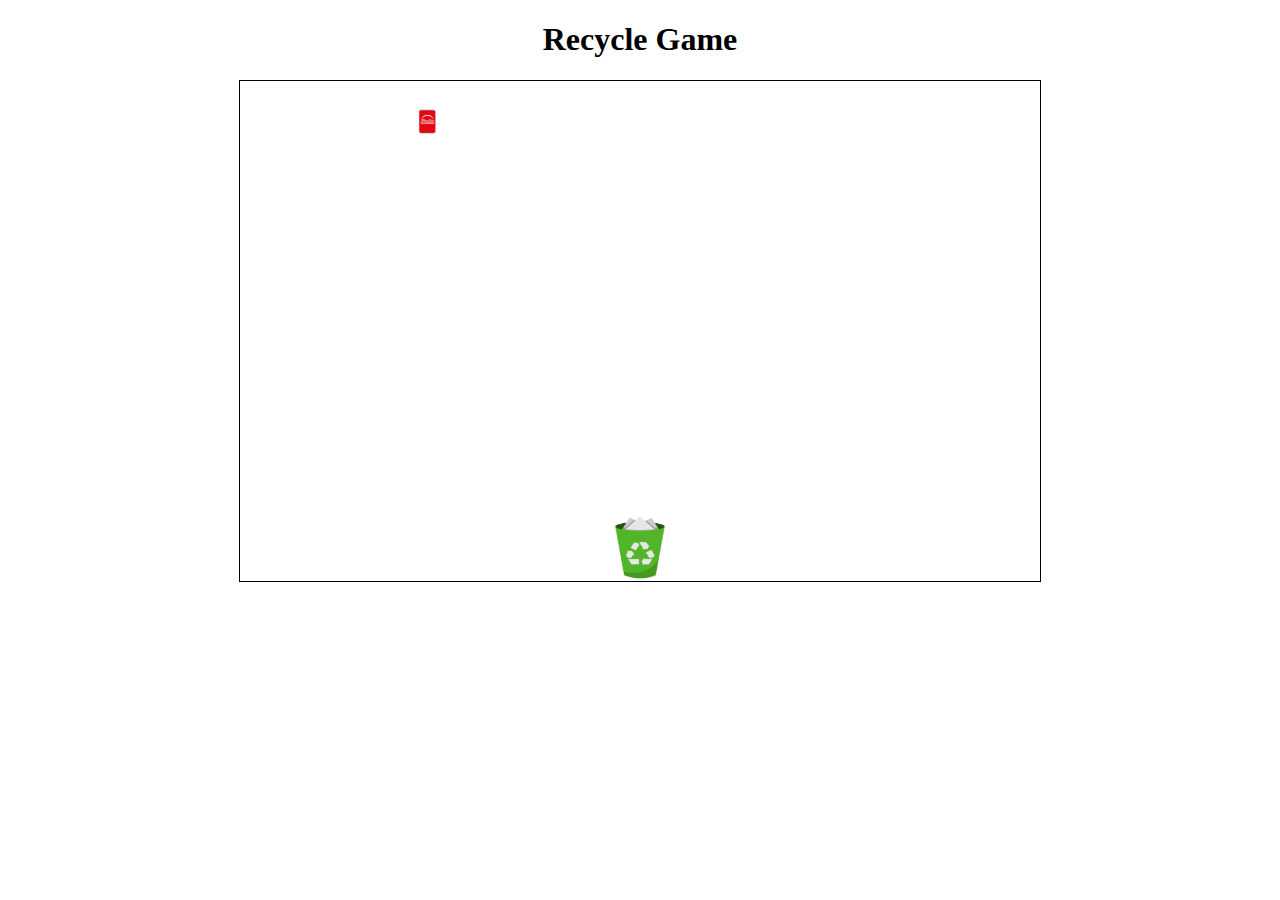
==== index.html @ c36e9877 "fixed bin movement and canvas resolution" ====
<!DOCTYPE html>
<html lang="en">
  <head>
    <title>Recycle Game</title>
    <meta http-equiv="Content-Type" content="text/html; charset=UTF-8">
    <meta charset="utf-8">
    <meta http-equiv="X-UA-Compatible" content="IE=edge">
    <meta name="viewport" content="width=device-width, initial-scale=1">
    <meta name="description" content="">
    <meta name="author" content="">

    <script src="http://ajax.googleapis.com/ajax/libs/jquery/2.1.1/jquery.min.js"></script>

    <!-- <link href="css/bootstrap.min.css" rel="stylesheet"> -->
    <link href="css/style.css" rel="stylesheet">
  </head>

  <body>
    <div class="container">
      <div class="row logo">
        <h1>Recycle Game</h1>
      </div>

      <canvas id="canvas"></canvas>
    </div>

    <!-- <script src="js/script.js"></script> -->
    <script src="js/rubbish.js"></script>
    <script src="js/bin.js"></script>
    <script src="js/controller.js"></script>
    <script src="js/game.js"></script>
    <script src="js/main.js"></script>
  </body>
</html>
---- css/style.css ----
body {
  background-color: white;
}

h1 {
  text-align: center;
}

#canvas {
  height: 500px;
  width: 800px;
  border: 1px solid black;
  display: block;
  margin: 0 auto;
}

/*@media(max-width: 1200px) {
  #canvas {
    width: 90%;
    height: auto;
  }
}*/
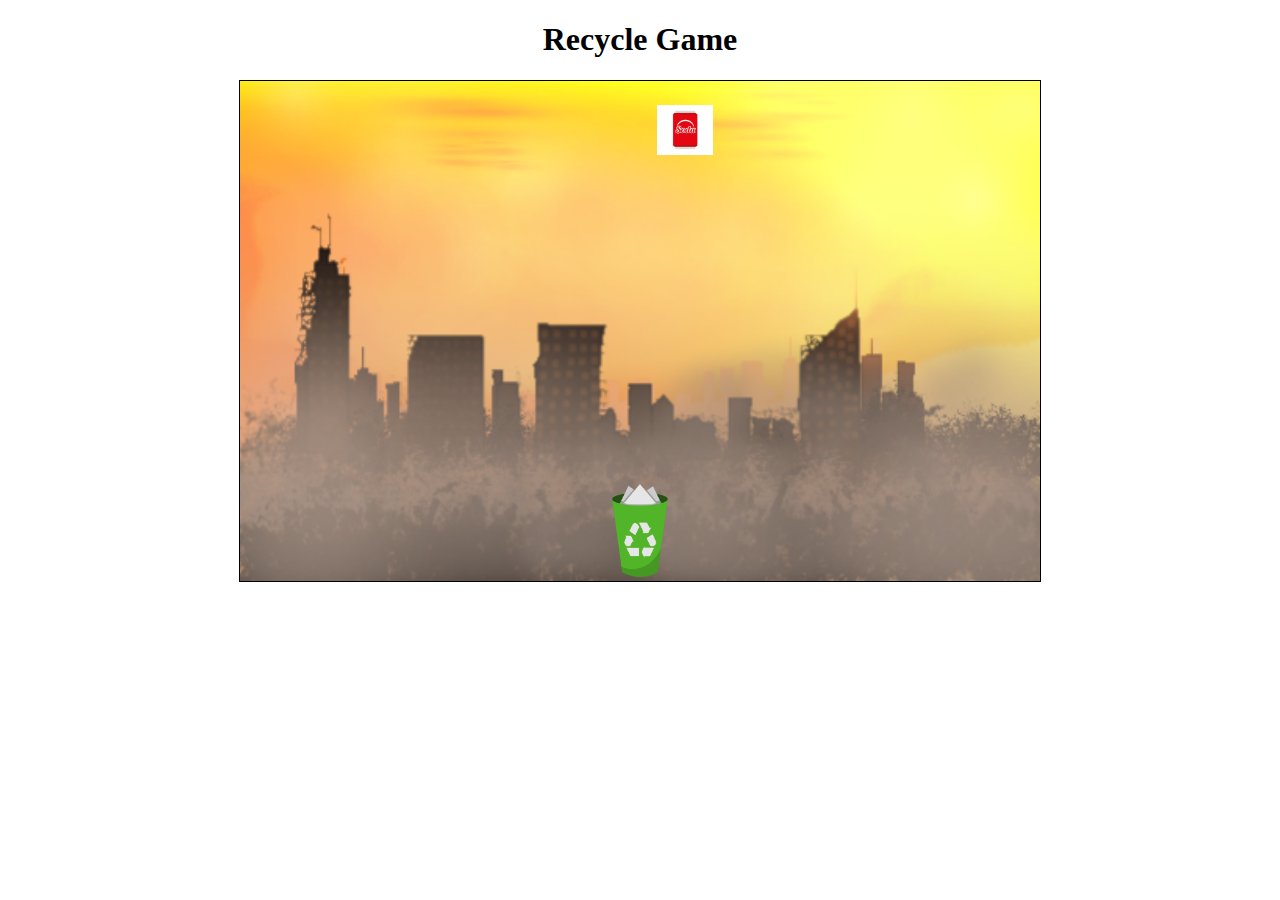
==== commit 10e991d9: "working background" ====
--- a/index.html
+++ b/index.html
@@ -25,6 +25,7 @@
     </div>
 
     <!-- <script src="js/script.js"></script> -->
+    <script src="js/backgd.js"></script>
     <script src="js/rubbish.js"></script>
     <script src="js/bin.js"></script>
     <script src="js/controller.js"></script>
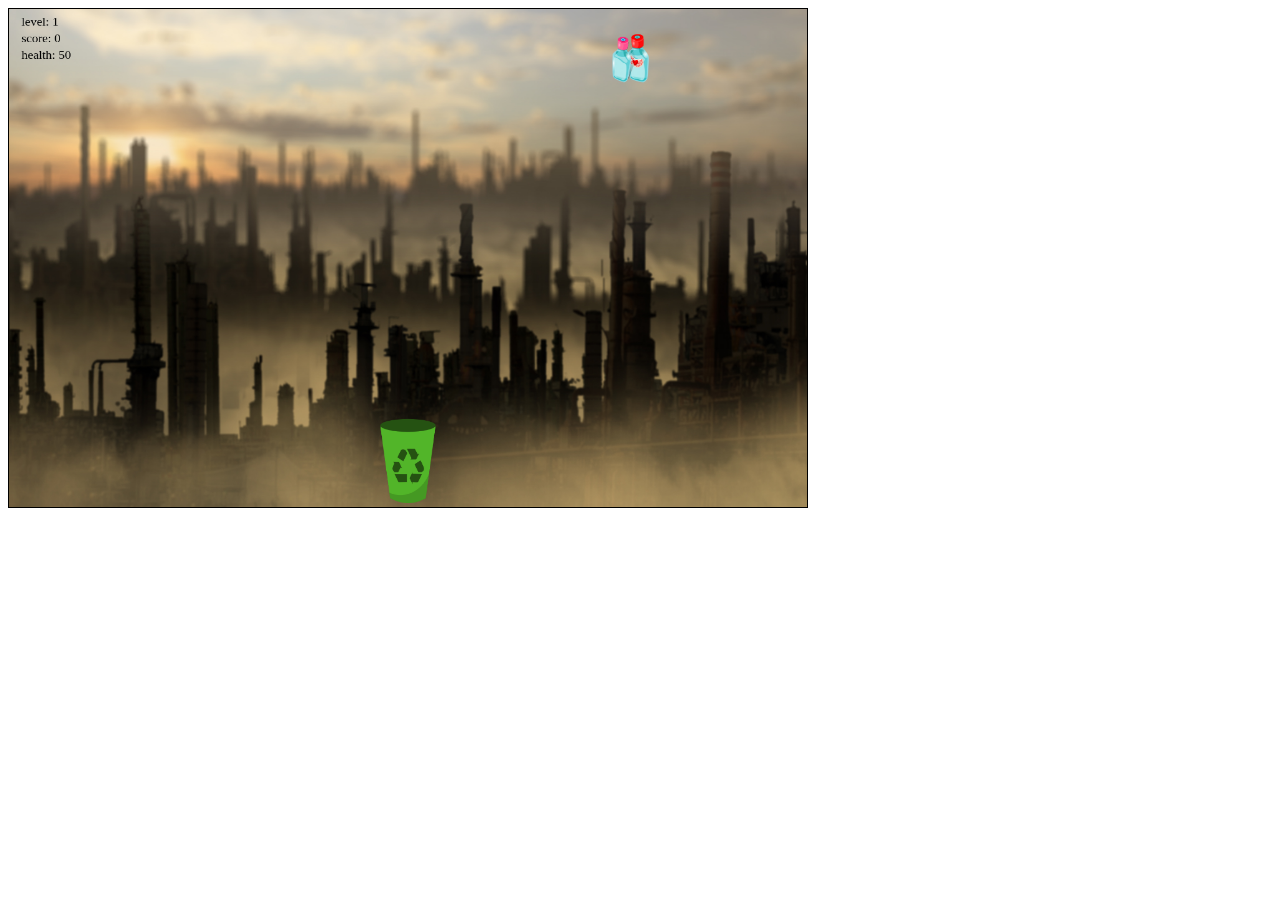
==== commit 32b40125: "fixed changing level and background" ====
--- a/index.html
+++ b/index.html
@@ -8,7 +8,7 @@
     <meta name="viewport" content="width=device-width, initial-scale=1">
     <meta name="description" content="">
     <meta name="author" content="">
-
+    <link href="https://fonts.googleapis.com/css?family=Chelsea+Market" rel="stylesheet">
     <script src="http://ajax.googleapis.com/ajax/libs/jquery/2.1.1/jquery.min.js"></script>
 
     <!-- <link href="css/bootstrap.min.css" rel="stylesheet"> -->
@@ -17,11 +17,12 @@
 
   <body>
     <div class="container">
-      <div class="row logo">
-        <h1>Recycle Game</h1>
+      <div class="menu">
+        <h1>Recyclable</h1>
+        <h2>Click anywhere to start</h2>
       </div>
+      <canvas id="canvas"></canvas>
 
-      <canvas id="canvas"></canvas>
     </div>
 
     <!-- <script src="js/script.js"></script> -->
--- a/css/style.css
+++ b/css/style.css
@@ -1,12 +1,43 @@
+*, *:before, *:after {
+  box-sizing: border-box;
+}
+
 body {
   background-color: white;
 }
 
+.container {
+  position: relative;
+}
+
+.menu {
+  position: absolute;
+  background-image: url('../assets/bg-beach.jpg');
+  background-size: 100%;
+  height: 500px;
+  width: 800px;
+  display: block;
+  text-align: center;
+  font-family: 'Chelsea Market', cursive;
+  font-size: 2em;
+}
+
 h1 {
   text-align: center;
+  margin-top: 20%;
+  color: white;
+  text-shadow: 1px 1px 2px #000000;
 }
 
+h2 {
+  text-align: center;
+  color: white;
+  text-shadow: 1px 1px 2px #000000;
+}
+
+
 #canvas {
+  position: absolute;
   height: 500px;
   width: 800px;
   border: 1px solid black;
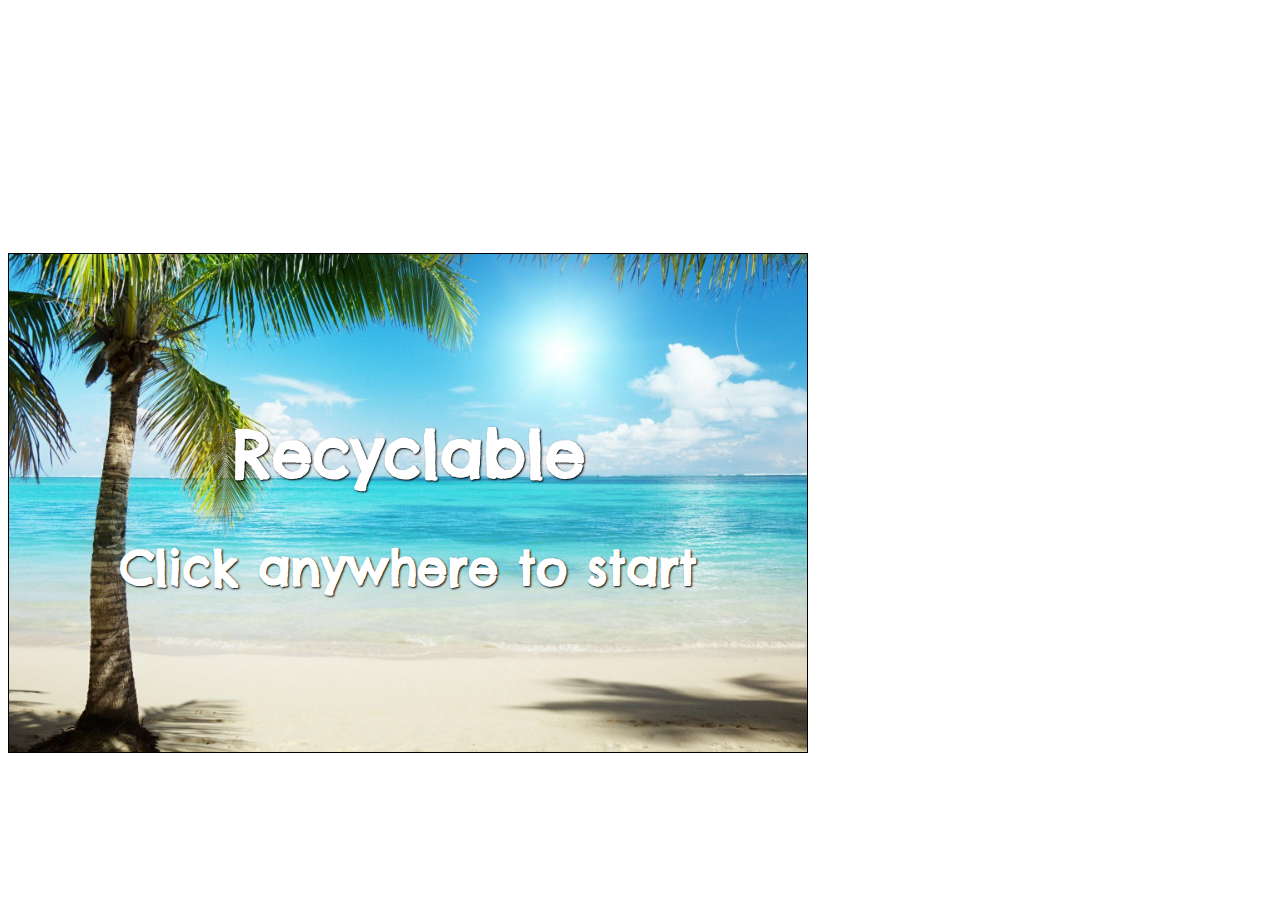
==== commit b074e0e0: "menu page testing" ====
--- a/index.html
+++ b/index.html
@@ -17,7 +17,7 @@
 
   <body>
     <div class="container">
-      <div class="menu">
+      <div id="menu">
         <h1>Recyclable</h1>
         <h2>Click anywhere to start</h2>
       </div>
@@ -32,5 +32,7 @@
     <script src="js/controller.js"></script>
     <script src="js/game.js"></script>
     <script src="js/main.js"></script>
+
+    <h1>Instruction</h1>
   </body>
 </html>--- a/css/style.css
+++ b/css/style.css
@@ -10,13 +10,12 @@
   position: relative;
 }
 
-.menu {
+#menu {
   position: absolute;
-  background-image: url('../assets/bg-beach.jpg');
+  background-image: url('../assets/menu-bg-beach.jpg');
   background-size: 100%;
   height: 500px;
   width: 800px;
-  display: block;
   text-align: center;
   font-family: 'Chelsea Market', cursive;
   font-size: 2em;
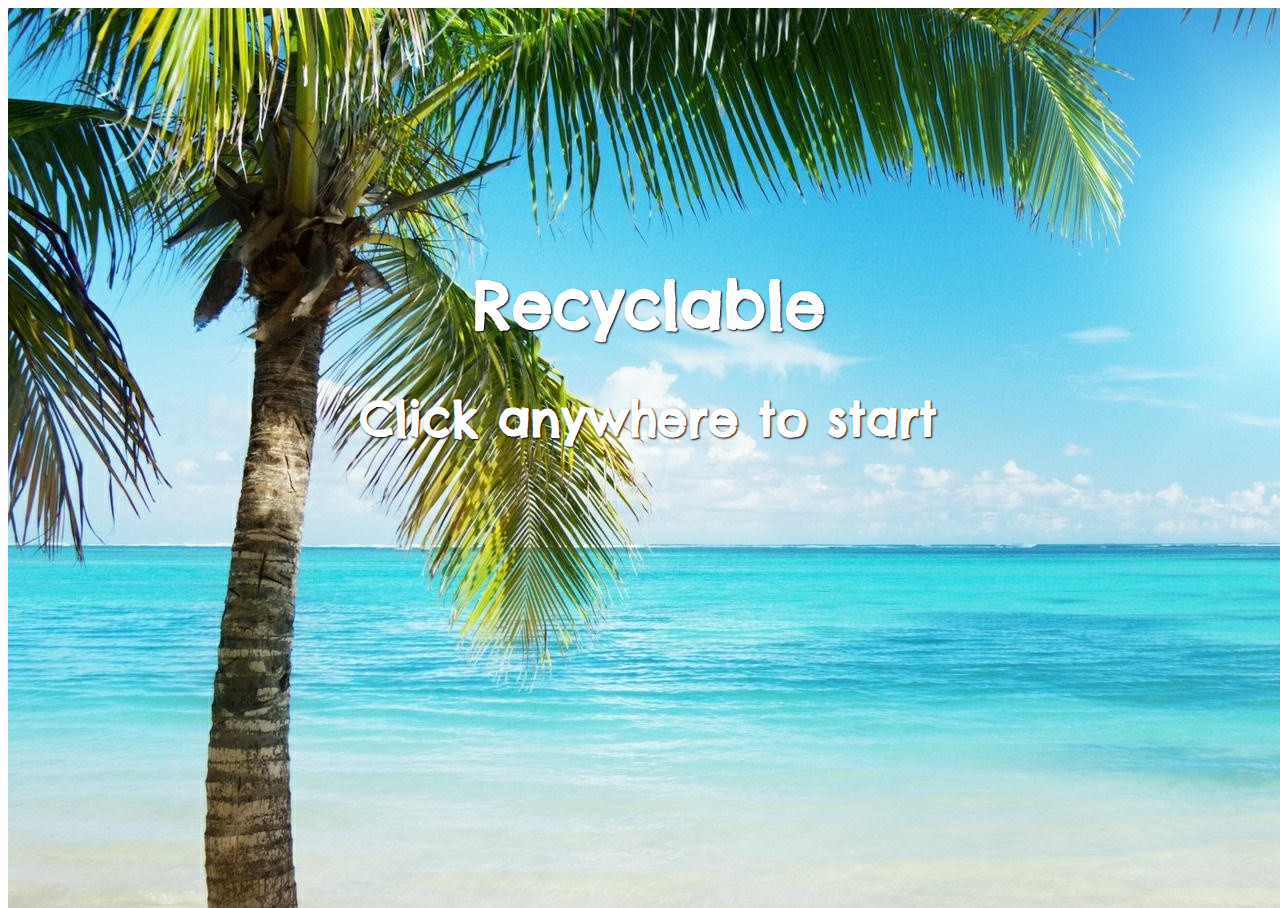
==== commit 4574df3f: "added summary page" ====
--- a/index.html
+++ b/index.html
@@ -22,7 +22,9 @@
         <h2>Click anywhere to start</h2>
       </div>
       <canvas id="canvas"></canvas>
-
+      <div id="gameover">
+        <h1>Game Over</h1>
+        <h2>Click to restart</h2>
     </div>
 
     <!-- <script src="js/script.js"></script> -->
@@ -32,7 +34,5 @@
     <script src="js/controller.js"></script>
     <script src="js/game.js"></script>
     <script src="js/main.js"></script>
-
-    <h1>Instruction</h1>
   </body>
 </html>--- a/css/style.css
+++ b/css/style.css
@@ -1,11 +1,3 @@
-*, *:before, *:after {
-  box-sizing: border-box;
-}
-
-body {
-  background-color: white;
-}
-
 .container {
   position: relative;
 }
@@ -13,9 +5,9 @@
 #menu {
   position: absolute;
   background-image: url('../assets/menu-bg-beach.jpg');
-  background-size: 100%;
-  height: 500px;
-  width: 800px;
+  height: 100vh;
+  width: 100vw;
+/*  border: 1px solid black;*/
   text-align: center;
   font-family: 'Chelsea Market', cursive;
   font-size: 2em;
@@ -34,14 +26,23 @@
   text-shadow: 1px 1px 2px #000000;
 }
 
-
 #canvas {
   position: absolute;
-  height: 500px;
-  width: 800px;
-  border: 1px solid black;
+  height: window.innerHeight;
+  width: window.innerWidth;
+/*  border: 1px solid black;*/
   display: block;
   margin: 0 auto;
+}
+
+#gameover {
+  position: absolute;
+  height: 100vh;
+  width: 100vw;
+  text-align: center;
+  font-family: 'Chelsea Market', cursive;
+  font-size: 2em;
+  display: none;
 }
 
 /*@media(max-width: 1200px) {
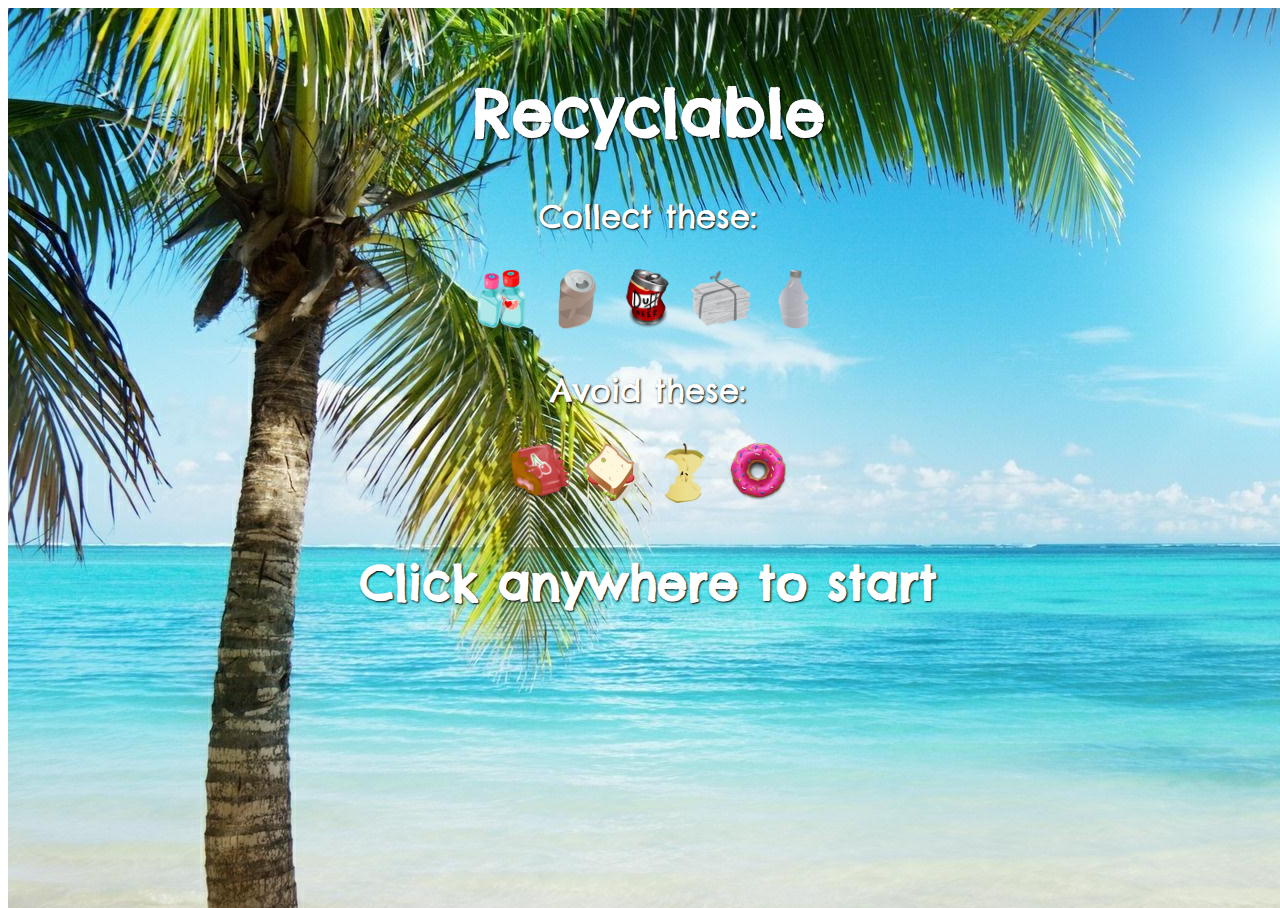
==== commit 65f6a141: "add health icon, instructions" ====
--- a/index.html
+++ b/index.html
@@ -19,12 +19,24 @@
     <div class="container">
       <div id="menu">
         <h1>Recyclable</h1>
+        <p>Collect these:</p>
+        <div class="row col-md-10">
+          <img class="collect" src = "assets/obj-bottles-clear.png">
+          <img class="collect" src = "assets/obj-crushedcan-brown.png">
+          <img class="collect" src = "assets/obj-duffcan.png">
+          <img class="collect" src = "assets/obj-newspaper-stack.png">
+          <img class="collect" src = "assets/obj-crushedbottle-gray.png">
+        </div>
+        <p>Avoid these:</p>
+        <div class="row col-md-10">
+          <img class="avoid" src = "assets/obj-eatencandybar-red.png">
+          <img class="avoid" src = "assets/obj-sandwich.png">
+          <img class="avoid" src = "assets/obj-applecore-dull.png">
+          <img class="avoid" src = "assets/obj-donut-homer.png">
+        </div>
         <h2>Click anywhere to start</h2>
       </div>
       <canvas id="canvas"></canvas>
-      <div id="gameover">
-        <h1>Game Over</h1>
-        <h2>Click to restart</h2>
     </div>
 
     <!-- <script src="js/script.js"></script> -->
--- a/css/style.css
+++ b/css/style.css
@@ -15,7 +15,7 @@
 
 h1 {
   text-align: center;
-  margin-top: 20%;
+  margin-top: 5%;
   color: white;
   text-shadow: 1px 1px 2px #000000;
 }
@@ -24,6 +24,24 @@
   text-align: center;
   color: white;
   text-shadow: 1px 1px 2px #000000;
+}
+
+p {
+  text-align: center;
+  color: white;
+  text-shadow: 1px 1px 2px #000000;
+}
+
+.collect {
+  height: 60px;
+  width: 60px;
+  display: inline-block;
+}
+
+.avoid {
+  height: 60px;
+  width: 60px;
+  display: inline-block;
 }
 
 #canvas {
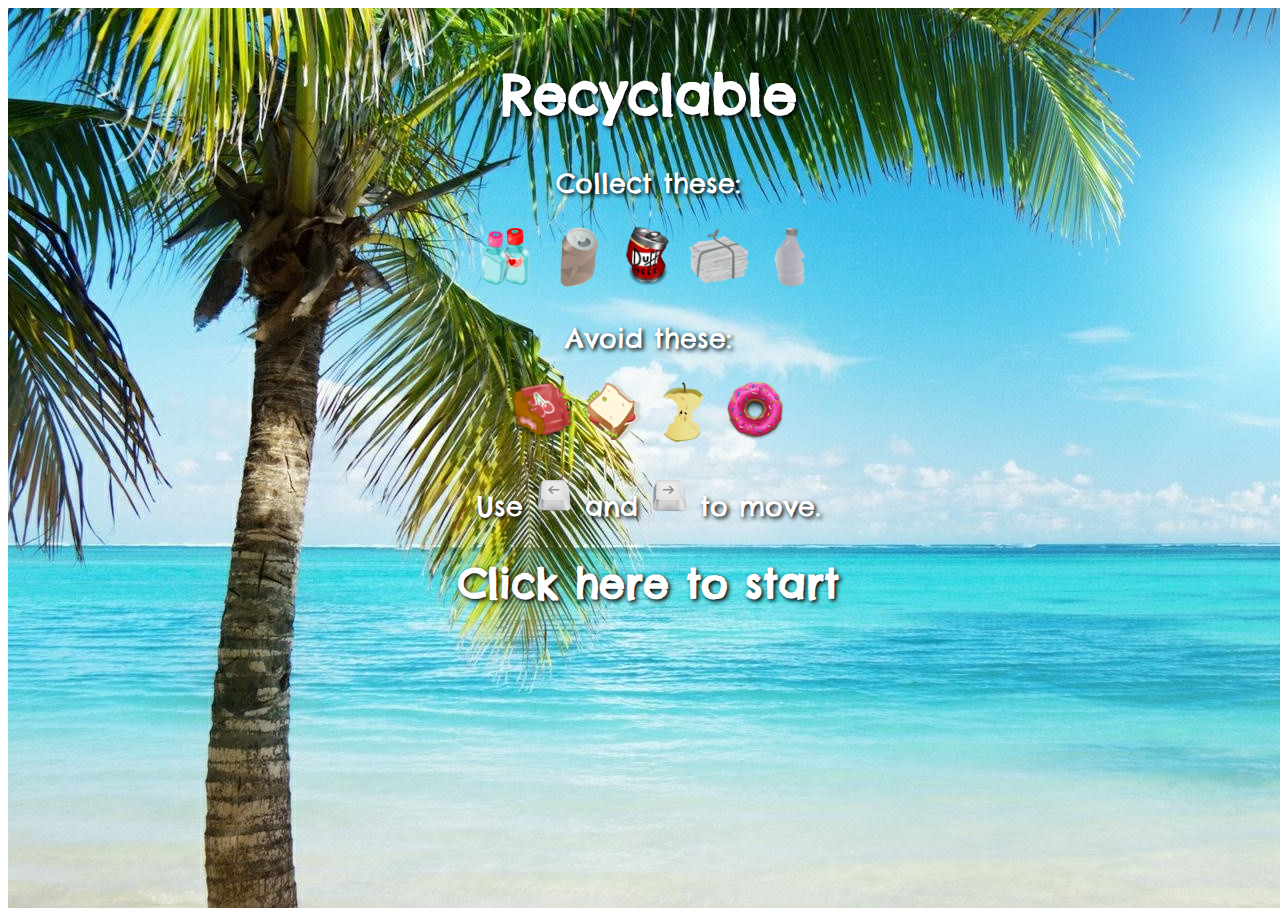
==== commit 4c8aa935: "fixed restart function" ====
--- a/index.html
+++ b/index.html
@@ -20,21 +20,26 @@
       <div id="menu">
         <h1>Recyclable</h1>
         <p>Collect these:</p>
+        <div class="row">
+          <div class="col-md-5 pull-left">
+            <img class="collect" src = "assets/obj-bottles-clear.png">
+            <img class="collect" src = "assets/obj-crushedcan-brown.png">
+            <img class="collect" src = "assets/obj-duffcan.png">
+            <img class="collect" src = "assets/obj-newspaper-stack.png">
+            <img class="collect" src = "assets/obj-crushedbottle-gray.png">
+          </div>
+        <p>Avoid these:</p>
+          <div class="col-md-5 pull-right">
+            <img class="avoid" src = "assets/obj-eatencandybar-red.png">
+            <img class="avoid" src = "assets/obj-sandwich.png">
+            <img class="avoid" src = "assets/obj-applecore-dull.png">
+            <img class="avoid" src = "assets/obj-donut-homer.png">
+          </div>
+        </div>
         <div class="row col-md-10">
-          <img class="collect" src = "assets/obj-bottles-clear.png">
-          <img class="collect" src = "assets/obj-crushedcan-brown.png">
-          <img class="collect" src = "assets/obj-duffcan.png">
-          <img class="collect" src = "assets/obj-newspaper-stack.png">
-          <img class="collect" src = "assets/obj-crushedbottle-gray.png">
+          <p> Use <img class="key" src="assets/leftkey.png"> and <img class="key" src="assets/rightkey.png"> to move.</p>
         </div>
-        <p>Avoid these:</p>
-        <div class="row col-md-10">
-          <img class="avoid" src = "assets/obj-eatencandybar-red.png">
-          <img class="avoid" src = "assets/obj-sandwich.png">
-          <img class="avoid" src = "assets/obj-applecore-dull.png">
-          <img class="avoid" src = "assets/obj-donut-homer.png">
-        </div>
-        <h2>Click anywhere to start</h2>
+        <h2>Click here to start</h2>
       </div>
       <canvas id="canvas"></canvas>
     </div>
--- a/css/style.css
+++ b/css/style.css
@@ -10,26 +10,26 @@
 /*  border: 1px solid black;*/
   text-align: center;
   font-family: 'Chelsea Market', cursive;
-  font-size: 2em;
+  font-size: 1.7em;
 }
 
 h1 {
   text-align: center;
-  margin-top: 5%;
+  margin-top: 4%;
   color: white;
-  text-shadow: 1px 1px 2px #000000;
+  text-shadow: 2px 2px 4px #000000;
 }
 
 h2 {
   text-align: center;
   color: white;
-  text-shadow: 1px 1px 2px #000000;
+  text-shadow: 2px 2px 4px #000000;
 }
 
 p {
   text-align: center;
   color: white;
-  text-shadow: 1px 1px 2px #000000;
+  text-shadow: 2px 2px 4px #000000;
 }
 
 .collect {
@@ -41,6 +41,11 @@
 .avoid {
   height: 60px;
   width: 60px;
+  display: inline-block;
+}
+.key {
+  height: 40px;
+  width: 40px;
   display: inline-block;
 }
 
@@ -63,9 +68,4 @@
   display: none;
 }
 
-/*@media(max-width: 1200px) {
-  #canvas {
-    width: 90%;
-    height: auto;
-  }
-}*/
+
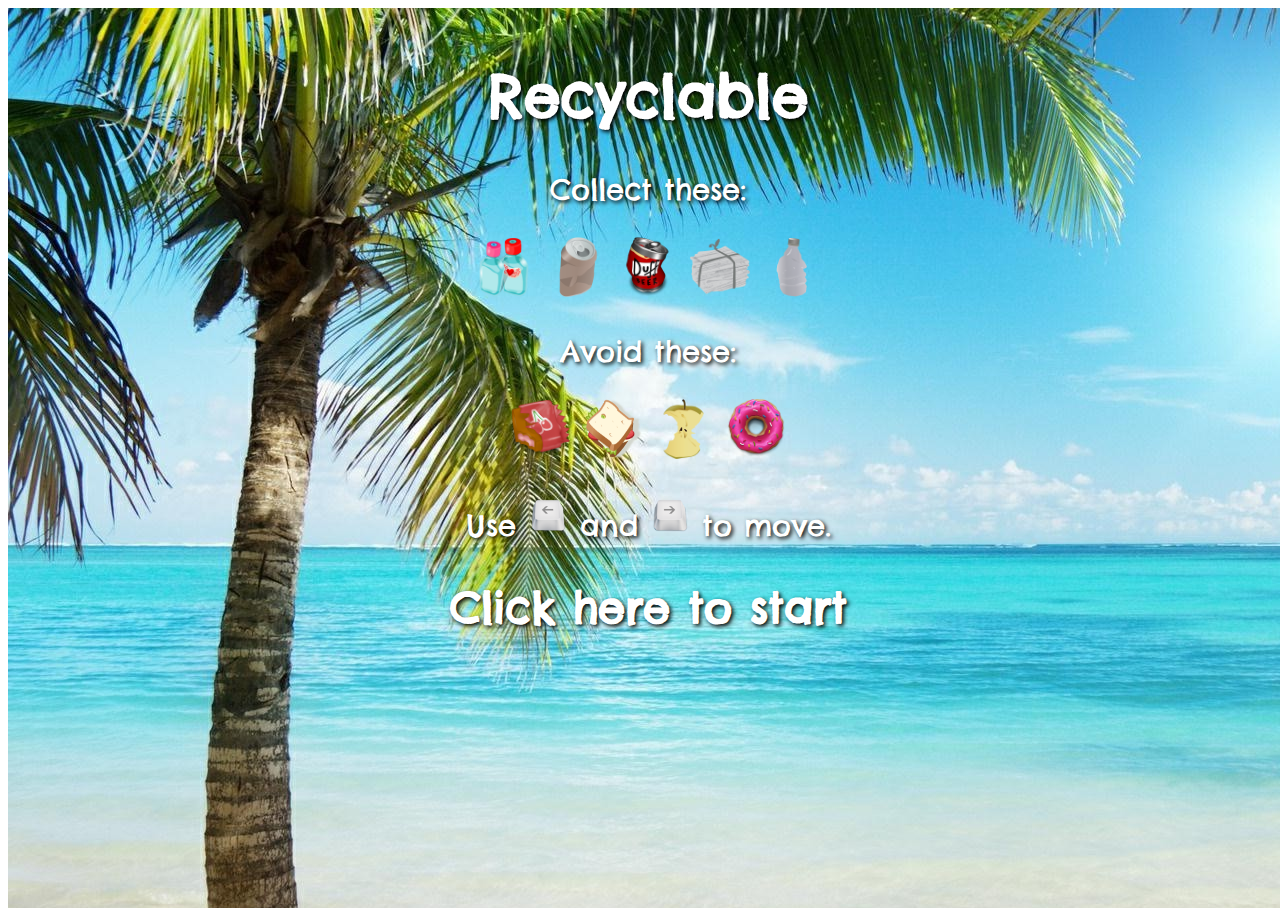
==== commit eeb11435: "product ready to present" ====
--- a/index.html
+++ b/index.html
@@ -6,15 +6,9 @@
     <meta charset="utf-8">
     <meta http-equiv="X-UA-Compatible" content="IE=edge">
     <meta name="viewport" content="width=device-width, initial-scale=1">
-    <meta name="description" content="">
-    <meta name="author" content="">
     <link href="https://fonts.googleapis.com/css?family=Chelsea+Market" rel="stylesheet">
-    <script src="http://ajax.googleapis.com/ajax/libs/jquery/2.1.1/jquery.min.js"></script>
-
-    <!-- <link href="css/bootstrap.min.css" rel="stylesheet"> -->
     <link href="css/style.css" rel="stylesheet">
   </head>
-
   <body>
     <div class="container">
       <div id="menu">
@@ -43,8 +37,6 @@
       </div>
       <canvas id="canvas"></canvas>
     </div>
-
-    <!-- <script src="js/script.js"></script> -->
     <script src="js/backgd.js"></script>
     <script src="js/rubbish.js"></script>
     <script src="js/bin.js"></script>
--- a/css/style.css
+++ b/css/style.css
@@ -10,7 +10,7 @@
 /*  border: 1px solid black;*/
   text-align: center;
   font-family: 'Chelsea Market', cursive;
-  font-size: 1.7em;
+  font-size: 1.8em;
 }
 
 h1 {
